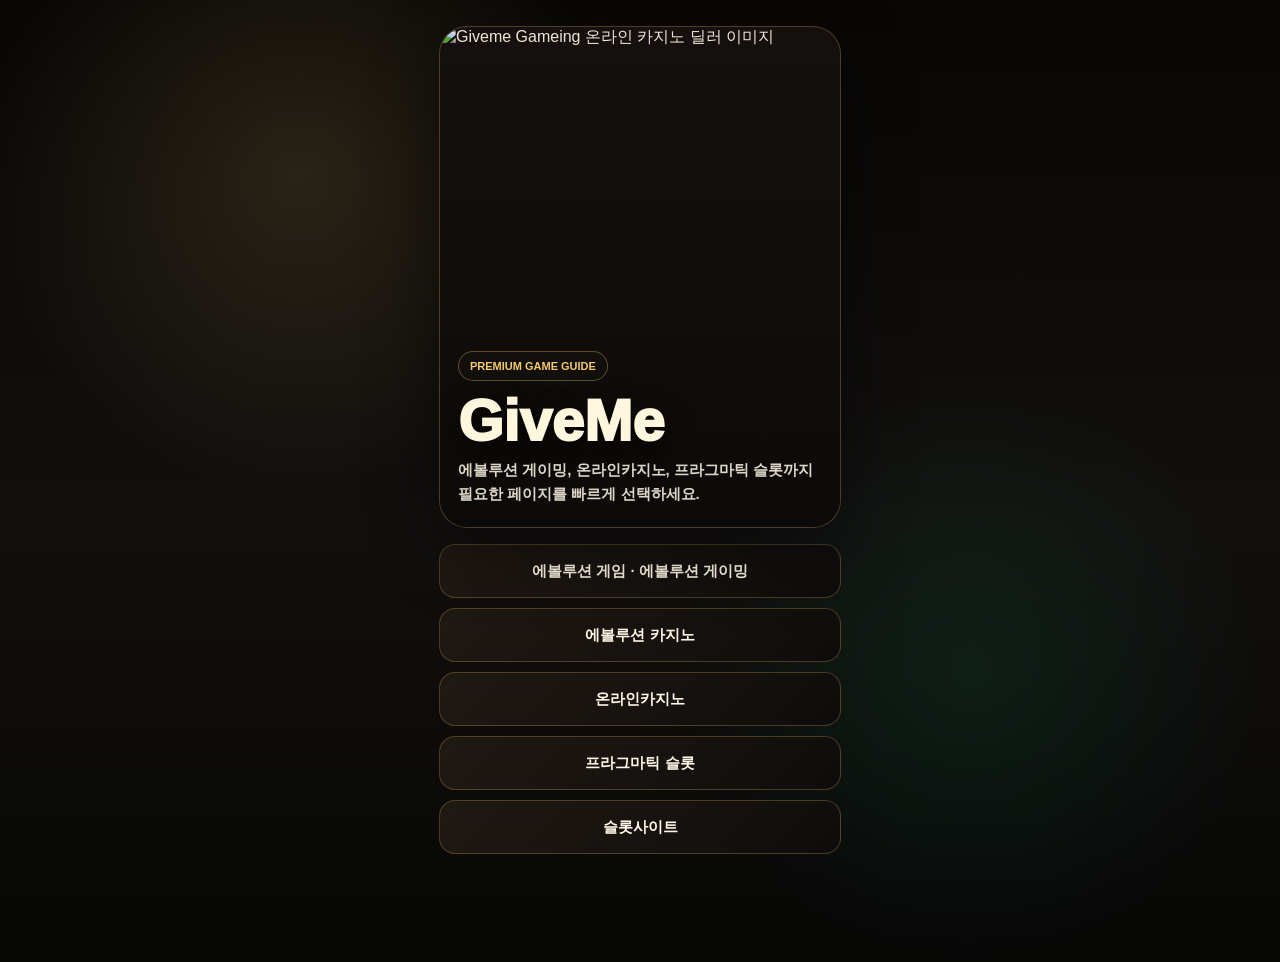
==== index.html @ 385b0bab "Add files via upload" ====
<!doctype html>
<html lang="ko">
<head>
  <meta charset="utf-8">
  <meta name="viewport" content="width=device-width, initial-scale=1">
  <title>Giveme Gameing</title>
  <link rel="stylesheet" href="giveme-style.css">
</head>
<body>
  <div class="gg_wrap">
    <main class="gg_shell">
      <section class="gg_hero">
        <div class="gg_visual gg_tilt">
          <img src="../giveme-gaming-assets/giveme-casino-dealer-hero.png" alt="Giveme Gameing 온라인 카지노 딜러 이미지">
          <div class="gg_heroCopy">
            <span class="gg_badge">PREMIUM GAME GUIDE</span>
            <h1>GiveMe</h1>
            <p class="gg_heroText">에볼루션 게이밍, 온라인카지노, 프라그마틱 슬롯까지 필요한 페이지를 빠르게 선택하세요.</p>
          </div>
        </div>

        <nav class="gg_nav" aria-label="게임 페이지 메뉴">
          <a class="gg_cardLink" href="evolution-gaming.html">에볼루션 게임 · 에볼루션 게이밍</a>
          <a class="gg_cardLink" href="evolution-casino.html">에볼루션 카지노</a>
          <a class="gg_cardLink" href="online-casino.html">온라인카지노</a>
          <a class="gg_cardLink" href="pragmatic-slot.html">프라그마틱 슬롯</a>
          <a class="gg_cardLink" href="slot-site.html">슬롯사이트</a>
        </nav>
      </section>
    </main>
  </div>
  <script src="giveme-script.js"></script>
</body>
</html>
---- giveme-style.css ----
html {
  width: 100%;
  margin: 0;
  padding: 0;
  -webkit-text-size-adjust: 100%;
  scroll-behavior: smooth;
}

body {
  width: 100%;
  min-width: 0;
  margin: 0;
  padding: 0;
  background: #080706;
}

.gg_wrap {
  --gg_bg: #090807;
  --gg_panel: #15110f;
  --gg_panel2: #211a14;
  --gg_gold: #f4c96b;
  --gg_gold2: #a56d20;
  --gg_green: #15b77a;
  --gg_red: #d64045;
  --gg_ink: #fff8e8;
  --gg_muted: #bdb19e;
  --gg_line: rgba(244, 201, 107, .24);
  width: 100%;
  min-height: 100vh;
  background:
    radial-gradient(circle at 50% 0%, rgba(244, 201, 107, .17), transparent 31rem),
    radial-gradient(circle at 50% 48%, rgba(214, 64, 69, .11), transparent 24rem),
    linear-gradient(180deg, #080706 0%, #12100f 54%, #070706 100%);
  color: var(--gg_ink);
  font-family: Pretendard, -apple-system, BlinkMacSystemFont, "Segoe UI", "Noto Sans KR", sans-serif;
  letter-spacing: 0;
  overflow-x: hidden;
}

.gg_wrap * {
  box-sizing: border-box;
}

.gg_shell {
  width: min(100%, 430px);
  max-width: 430px;
  margin: 0 auto;
  padding: 16px 14px 104px;
}

.gg_topbar {
  display: flex;
  align-items: center;
  justify-content: space-between;
  gap: 10px;
  min-height: 48px;
}

.gg_logo {
  color: #fff4d7;
  font-size: 15px;
  font-weight: 950;
  text-decoration: none;
}

.gg_home {
  display: inline-flex;
  align-items: center;
  justify-content: center;
  min-height: 36px;
  padding: 0 12px;
  border: 1px solid var(--gg_line);
  border-radius: 999px;
  background: rgba(255, 248, 232, .07);
  color: var(--gg_gold);
  font-size: 12px;
  font-weight: 900;
  text-decoration: none;
}

.gg_hero {
  display: grid;
  gap: 16px;
  min-height: calc(100vh - 64px);
  align-content: center;
}

.gg_visual {
  position: relative;
  border: 1px solid var(--gg_line);
  border-radius: 28px;
  overflow: hidden;
  background: #16110e;
  box-shadow: 0 22px 70px rgba(0, 0, 0, .44);
  transform-style: preserve-3d;
  animation: gg_float 5.8s ease-in-out infinite;
}

.gg_visual img {
  display: block;
  width: 100%;
  height: auto;
  aspect-ratio: 4 / 5;
  object-fit: cover;
}

.gg_visual::after {
  content: "";
  position: absolute;
  inset: 0;
  background: linear-gradient(180deg, rgba(9, 8, 7, .06), rgba(9, 8, 7, .76));
  pointer-events: none;
}

.gg_heroCopy {
  position: absolute;
  left: 18px;
  right: 18px;
  bottom: 20px;
  z-index: 1;
}

.gg_badge {
  display: inline-flex;
  align-items: center;
  min-height: 30px;
  padding: 0 11px;
  border: 1px solid rgba(244, 201, 107, .34);
  border-radius: 999px;
  background: rgba(20, 17, 15, .72);
  color: var(--gg_gold);
  font-size: 11px;
  font-weight: 900;
  backdrop-filter: blur(10px);
}

.gg_hero h1 {
  margin: 12px 0 8px;
  color: #fff7dd;
  font-size: clamp(38px, 12vw, 58px);
  line-height: .97;
  font-weight: 950;
  text-shadow: 0 8px 28px rgba(0, 0, 0, .7);
}

.gg_pageHero h1 {
  margin: 12px 0 8px;
  color: #fff7dd;
  font-size: clamp(30px, 8vw, 42px);
  line-height: 1.12;
  font-weight: 950;
  text-shadow: 0 8px 28px rgba(0, 0, 0, .7);
}

.gg_heroText,
.gg_lead {
  margin: 0;
  color: rgba(255, 248, 232, .86);
  font-size: 15px;
  line-height: 1.65;
  font-weight: 650;
}

.gg_nav {
  display: grid;
  gap: 10px;
}

.gg_cardLink,
.gg_btn {
  min-height: 54px;
  display: flex;
  align-items: center;
  justify-content: center;
  gap: 8px;
  border: 1px solid var(--gg_line);
  border-radius: 16px;
  background: linear-gradient(135deg, rgba(33, 26, 20, .96), rgba(15, 13, 12, .96));
  color: var(--gg_ink);
  text-align: center;
  text-decoration: none;
  font-size: 15px;
  font-weight: 900;
  transition: transform .22s ease, border-color .22s ease, box-shadow .22s ease;
  cursor: pointer;
}

.gg_cardLink:hover,
.gg_btn:hover,
.gg_home:hover {
  transform: translateY(-3px);
  border-color: rgba(244, 201, 107, .58);
  box-shadow: 0 14px 30px rgba(0, 0, 0, .28);
}

.gg_pageHero {
  display: grid;
  gap: 16px;
  padding: 12px 0 20px;
}

.gg_panel {
  padding: 22px 16px;
  border: 1px solid var(--gg_line);
  border-radius: 24px;
  background:
    radial-gradient(circle at 50% 0%, rgba(244, 201, 107, .18), transparent 15rem),
    linear-gradient(145deg, rgba(33, 26, 20, .97), rgba(13, 12, 11, .98));
  box-shadow: 0 18px 52px rgba(0, 0, 0, .28);
  opacity: 0;
  transform: translateY(24px);
  transition: opacity .65s ease, transform .65s ease;
}

.gg_panel.gg_show {
  opacity: 1;
  transform: translateY(0);
}

.gg_kicker {
  margin: 0 0 8px;
  color: var(--gg_gold);
  font-size: 12px;
  font-weight: 950;
}

.gg_panel h2,
.gg_panel h3 {
  margin: 0 0 10px;
  color: #fff4d7;
  font-size: 25px;
  line-height: 1.2;
  font-weight: 950;
}

.gg_desc {
  margin: 0 0 16px;
  color: var(--gg_muted);
  font-size: 14px;
  line-height: 1.72;
}

.gg_codeBox {
  position: relative;
  margin: 18px 0 14px;
  padding: 18px 12px 16px;
  border: 1px solid rgba(244, 201, 107, .4);
  border-radius: 22px;
  background:
    radial-gradient(circle at 50% 0%, rgba(244, 201, 107, .21), transparent 14rem),
    linear-gradient(180deg, rgba(244, 201, 107, .12), rgba(255, 255, 255, .03));
  text-align: center;
  overflow: hidden;
}

.gg_codeBox::before,
.gg_codeBox::after {
  content: "";
  position: absolute;
  width: 84px;
  height: 84px;
  border-radius: 999px;
  border: 10px solid rgba(244, 201, 107, .18);
  transform: rotateX(64deg) rotateZ(22deg);
  animation: gg_spin 7s linear infinite;
}

.gg_codeBox::before {
  left: -36px;
  top: -22px;
}

.gg_codeBox::after {
  right: -38px;
  bottom: -24px;
  animation-duration: 9s;
}

.gg_codeLabel {
  position: relative;
  z-index: 1;
  margin: 0 0 8px;
  color: rgba(255, 248, 232, .72);
  font-size: 13px;
  font-weight: 900;
}

.gg_codeNum {
  position: relative;
  z-index: 1;
  display: block;
  color: var(--gg_gold);
  font-size: clamp(48px, 17vw, 72px);
  line-height: .98;
  font-weight: 950;
  font-variant-numeric: tabular-nums;
  text-shadow: 0 0 26px rgba(244, 201, 107, .24);
}

.gg_actions {
  display: grid;
  gap: 10px;
}

.gg_btnPrimary {
  border-color: rgba(244, 201, 107, .5);
  background: linear-gradient(135deg, #f4c96b, #9f6418);
  color: #17100a;
}

.gg_btnGreen {
  border-color: rgba(21, 183, 122, .42);
  background: linear-gradient(135deg, #15b77a, #087a54);
  color: #fff;
}

.gg_info {
  display: grid;
  gap: 12px;
  margin-top: 18px;
}

.gg_infoItem {
  padding: 15px;
  border: 1px solid rgba(255, 248, 232, .09);
  border-radius: 18px;
  background: rgba(255, 248, 232, .045);
}

.gg_infoItem strong {
  display: block;
  margin-bottom: 5px;
  color: #fff4d7;
  font-size: 14px;
}

.gg_infoItem span {
  display: block;
  color: var(--gg_muted);
  font-size: 13px;
  line-height: 1.58;
}

.gg_note {
  margin: 14px 0 0;
  color: rgba(255, 248, 232, .62);
  font-size: 12px;
  line-height: 1.55;
  text-align: center;
}

.gg_bottomBar {
  position: fixed;
  left: 50%;
  bottom: 12px;
  width: min(calc(100% - 20px), 430px);
  transform: translateX(-50%);
  z-index: 50;
  display: grid;
  grid-template-columns: 1fr 1fr 1fr;
  gap: 8px;
  padding: 8px;
  border: 1px solid rgba(244, 201, 107, .28);
  border-radius: 22px;
  background: rgba(13, 12, 11, .88);
  box-shadow: 0 16px 48px rgba(0, 0, 0, .42);
  backdrop-filter: blur(14px);
}

.gg_bottomBar a,
.gg_bottomBar button {
  min-height: 46px;
  border: 0;
  border-radius: 15px;
  background: rgba(255, 248, 232, .08);
  color: #fff4d7;
  text-decoration: none;
  font-size: 12px;
  font-weight: 950;
  display: flex;
  align-items: center;
  justify-content: center;
  cursor: pointer;
  font-family: inherit;
}

.gg_bottomBar a:last-child {
  background: linear-gradient(135deg, #f4c96b, #a87422);
  color: #17100a;
}

@keyframes gg_float {
  0%, 100% { transform: translateY(0) rotateX(0deg); }
  50% { transform: translateY(-8px) rotateX(1.5deg); }
}

@keyframes gg_spin {
  from { transform: rotateX(64deg) rotateZ(0deg); }
  to { transform: rotateX(64deg) rotateZ(360deg); }
}

@media (min-width: 768px) {
  .gg_wrap {
    background:
      radial-gradient(circle at calc(50% - 340px) 18%, rgba(244, 201, 107, .13), transparent 20rem),
      radial-gradient(circle at calc(50% + 330px) 70%, rgba(21, 183, 122, .1), transparent 18rem),
      linear-gradient(180deg, #080706 0%, #12100f 54%, #070706 100%);
  }

  .gg_shell {
    padding-top: 22px;
  }
}

@media (max-width: 360px) {
  .gg_shell {
    padding-left: 12px;
    padding-right: 12px;
  }

  .gg_hero h1,
  .gg_pageHero h1 {
    font-size: 36px;
  }

  .gg_codeNum {
    font-size: 47px;
  }
}
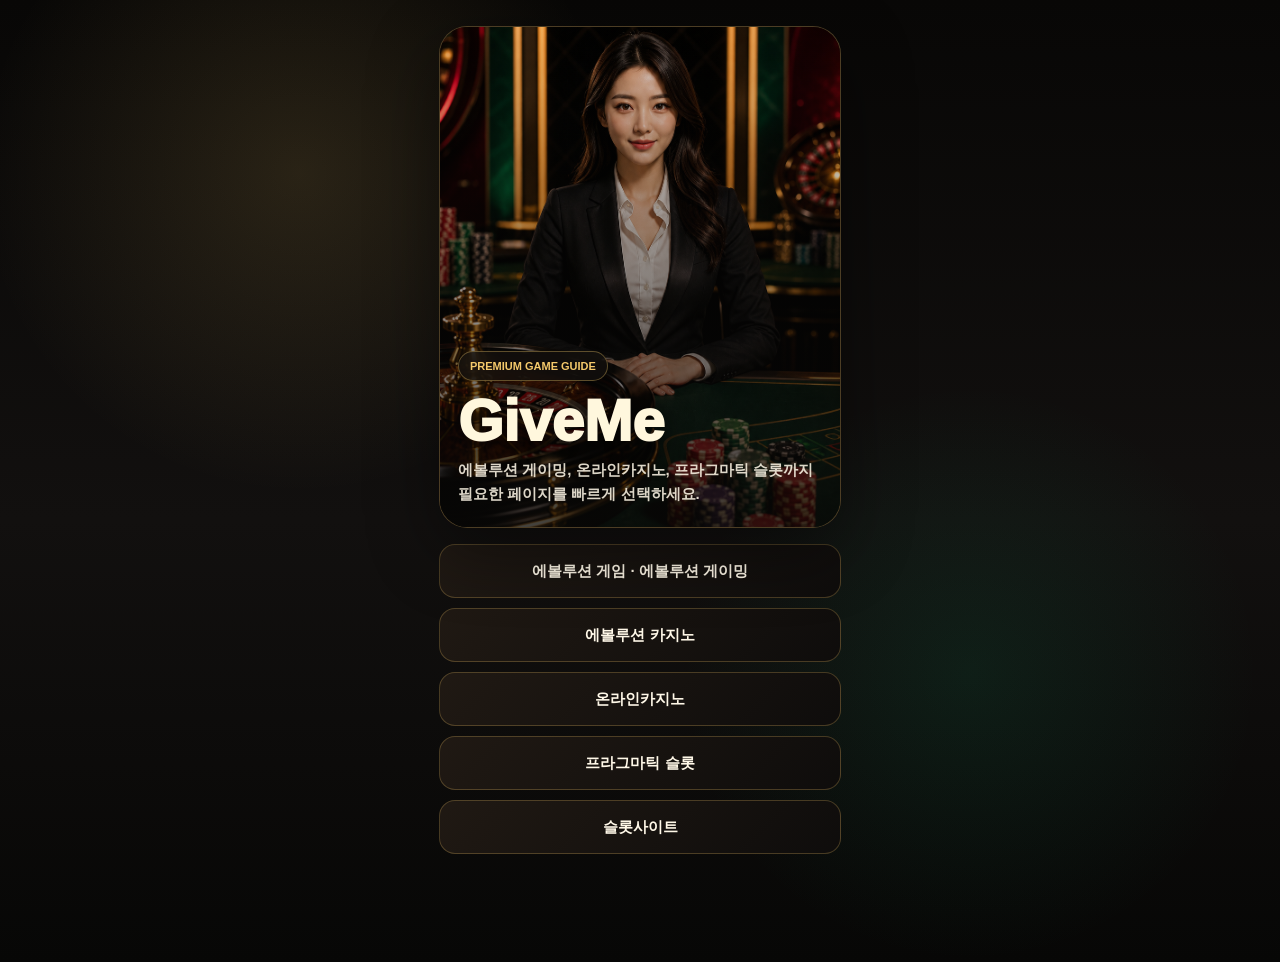
==== commit bd156069: "Update index.html" ====
--- a/index.html
+++ b/index.html
@@ -11,7 +11,7 @@
     <main class="gg_shell">
       <section class="gg_hero">
         <div class="gg_visual gg_tilt">
-          <img src="../giveme-gaming-assets/giveme-casino-dealer-hero.png" alt="Giveme Gameing 온라인 카지노 딜러 이미지">
+          <img src="giveme-casino-dealer-hero.png" alt="Giveme Gameing 온라인 카지노 딜러 이미지">
           <div class="gg_heroCopy">
             <span class="gg_badge">PREMIUM GAME GUIDE</span>
             <h1>GiveMe</h1>
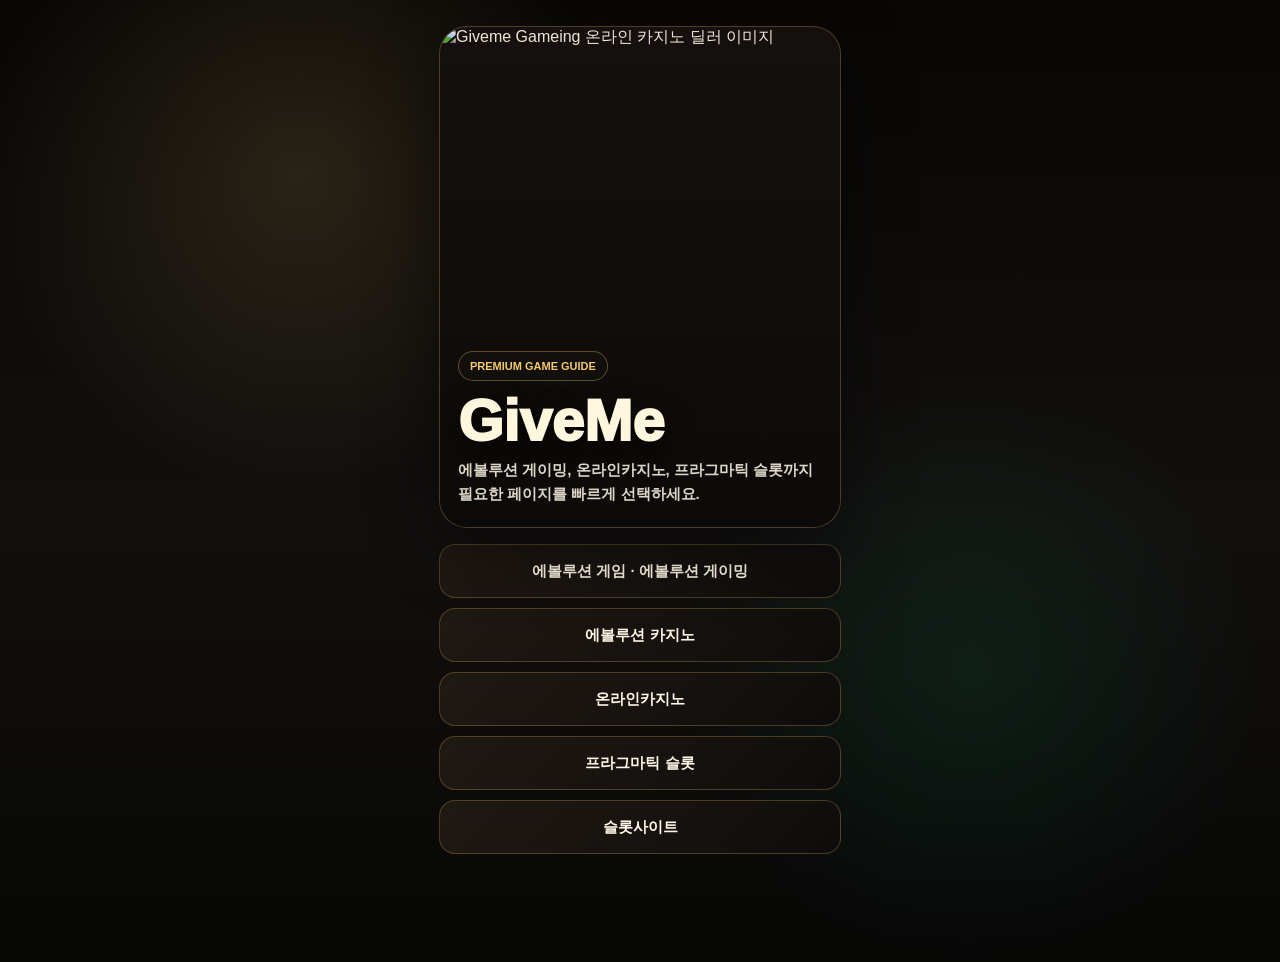
==== commit 42cb9c40: "Update index.html" ====
--- a/index.html
+++ b/index.html
@@ -11,7 +11,7 @@
     <main class="gg_shell">
       <section class="gg_hero">
         <div class="gg_visual gg_tilt">
-          <img src="giveme-casino-dealer-hero.png" alt="Giveme Gameing 온라인 카지노 딜러 이미지">
+          <img src="https://givemekorea.github.io/giveme/giveme-casino-dealer-hero.png" alt="Giveme Gameing 온라인 카지노 딜러 이미지">
           <div class="gg_heroCopy">
             <span class="gg_badge">PREMIUM GAME GUIDE</span>
             <h1>GiveMe</h1>
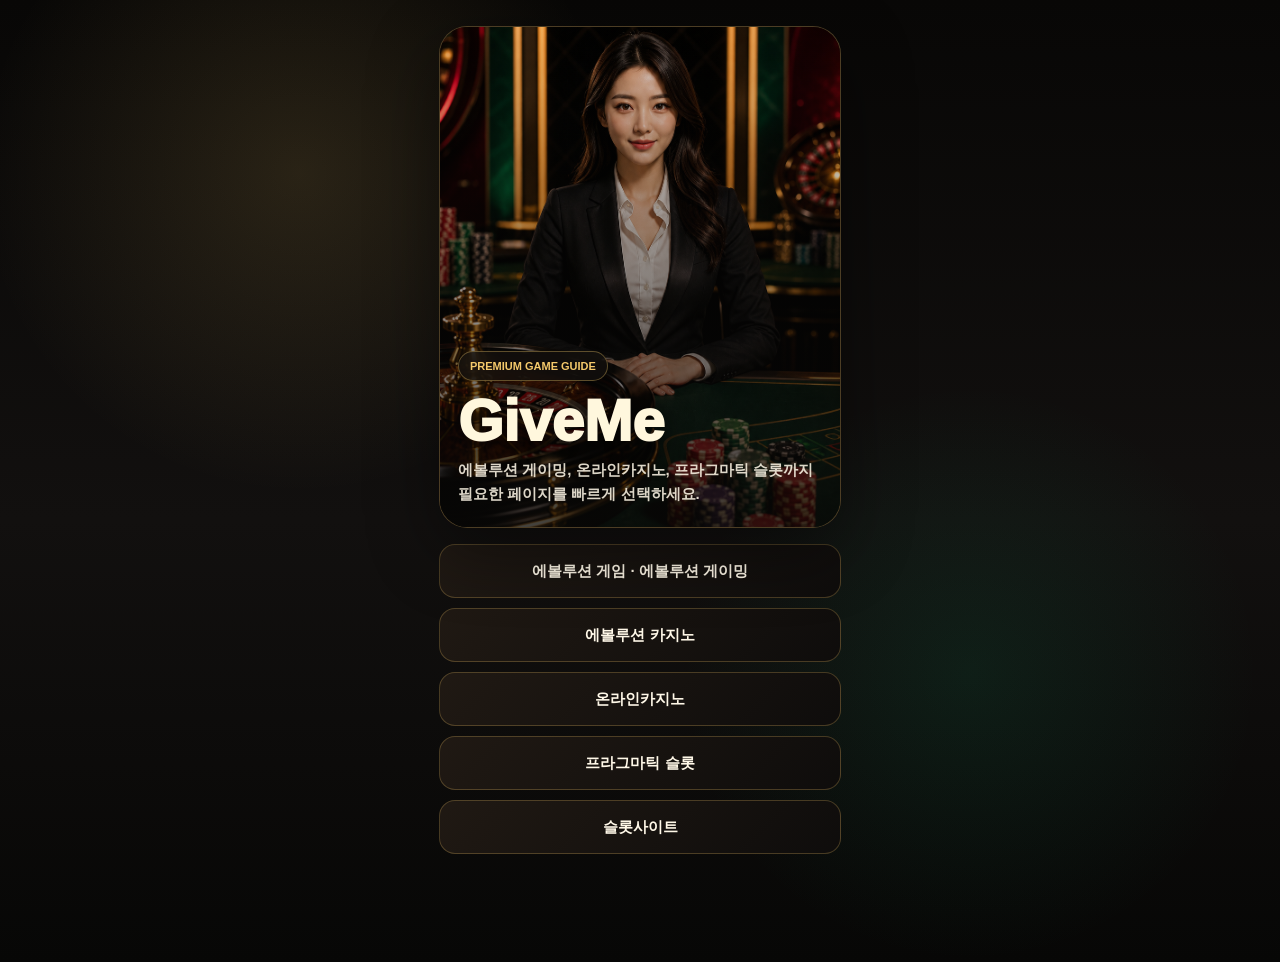
==== commit 54263da8: "Update index.html" ====
--- a/index.html
+++ b/index.html
@@ -11,7 +11,7 @@
     <main class="gg_shell">
       <section class="gg_hero">
         <div class="gg_visual gg_tilt">
-          <img src="https://givemekorea.github.io/giveme/giveme-casino-dealer-hero.png" alt="Giveme Gameing 온라인 카지노 딜러 이미지">
+          <img src="https://givemekorea.github.io/giveme-casino-dealer-hero.png" alt="Giveme Gameing 온라인 카지노 딜러 이미지">
           <div class="gg_heroCopy">
             <span class="gg_badge">PREMIUM GAME GUIDE</span>
             <h1>GiveMe</h1>
